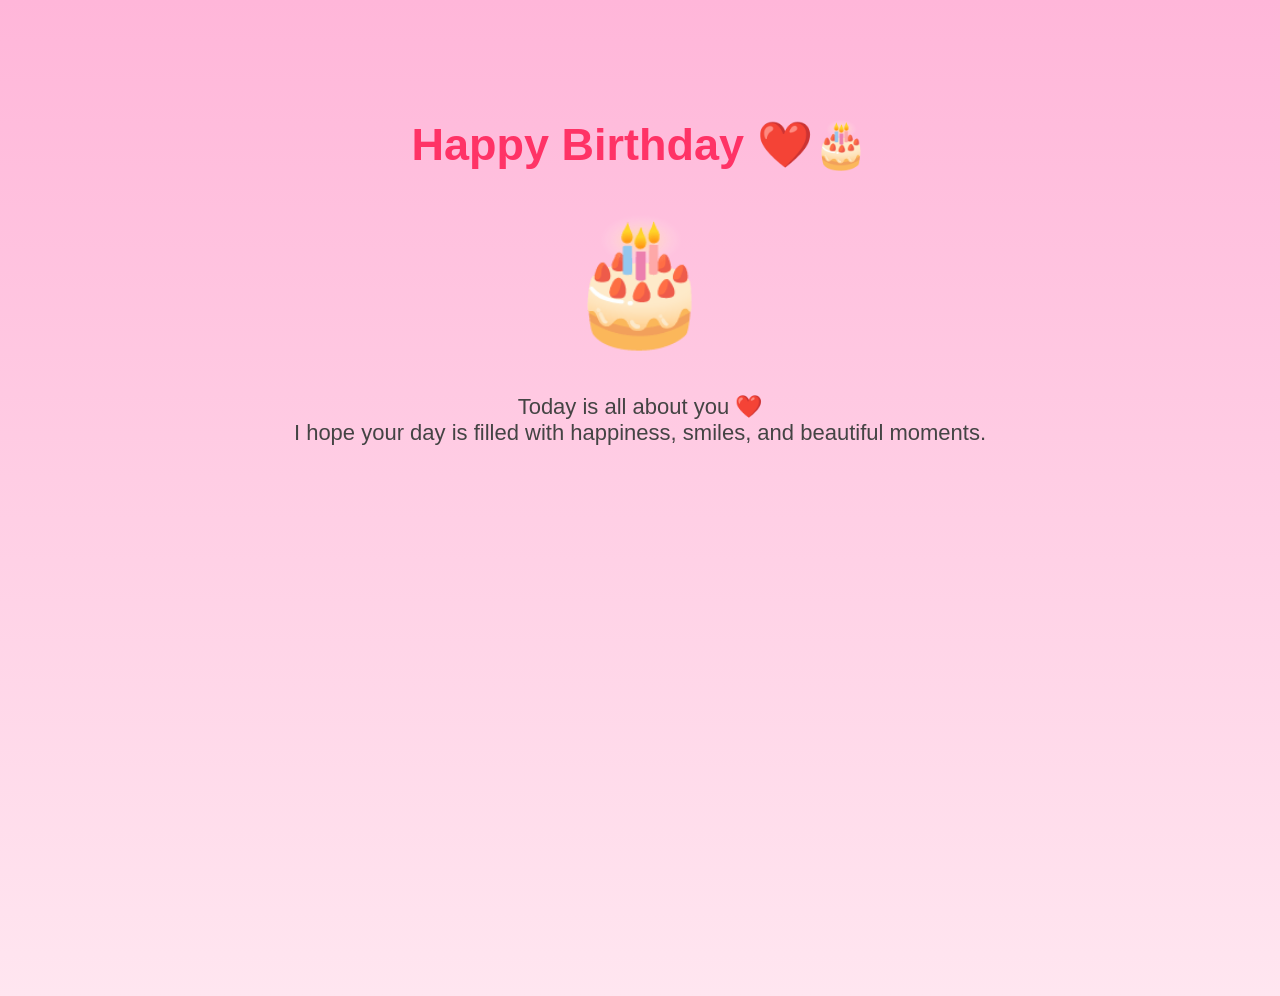
==== birthday.html @ 99fe35db "Create birthday.html" ====
<!DOCTYPE html>
<html>

<head>
    <title>Happy Birthday ❤️</title>

    <style>
        body {
            text-align: center;
            font-family: Arial, sans-serif;
            background: linear-gradient(to bottom, #ffb6d9, #ffe6f0);
            height: 100vh;
            overflow: hidden;
            padding-top: 80px;
        }

        h1 {
            font-size: 45px;
            color: #ff3366;
        }

        .cake {
            font-size: 120px;
            margin-top: 40px;
            animation: bounce 1.5s infinite;
        }

        p {
            font-size: 22px;
            color: #444;
            padding: 20px;
        }

        @keyframes bounce {
            0%,100% {
                transform: translateY(0);
            }

            50% {
                transform: translateY(-20px);
            }
        }
    </style>

</head>


<body>

<h1>Happy Birthday ❤️🎂</h1>

<div class="cake">🎂</div>

<p>
    Today is all about you ❤️<br>
    I hope your day is filled with happiness, smiles, and beautiful moments.
</p>


</body>

</html>
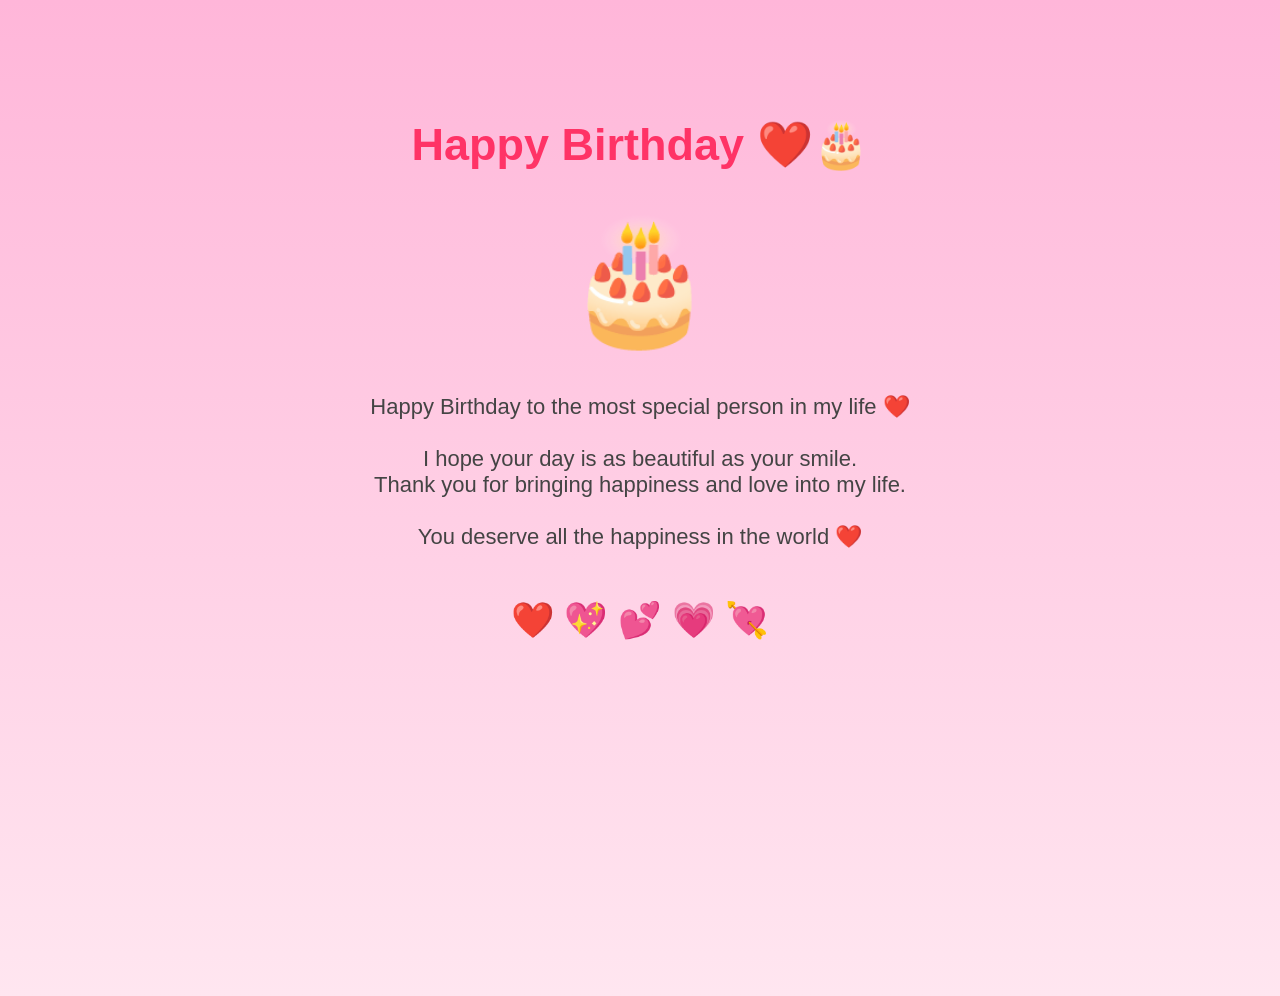
==== commit 45a8eb1d: "Update birthday.html" ====
--- a/birthday.html
+++ b/birthday.html
@@ -40,6 +40,25 @@
                 transform: translateY(-20px);
             }
         }
+        .hearts {
+    font-size: 35px;
+    margin-top: 30px;
+    animation: glow 1.5s infinite;
+}
+
+@keyframes glow {
+    0% {
+        transform: scale(1);
+    }
+
+    50% {
+        transform: scale(1.2);
+    }
+
+    100% {
+        transform: scale(1);
+    }
+}
     </style>
 
 </head>
@@ -52,9 +71,17 @@
 <div class="cake">🎂</div>
 
 <p>
-    Today is all about you ❤️<br>
-    I hope your day is filled with happiness, smiles, and beautiful moments.
+    Happy Birthday to the most special person in my life ❤️<br><br>
+
+    I hope your day is as beautiful as your smile.<br>
+    Thank you for bringing happiness and love into my life.<br><br>
+
+    You deserve all the happiness in the world ❤️
 </p>
+
+<div class="hearts">
+    ❤️ 💖 💕 💗 💘
+</div>
 
 
 </body>
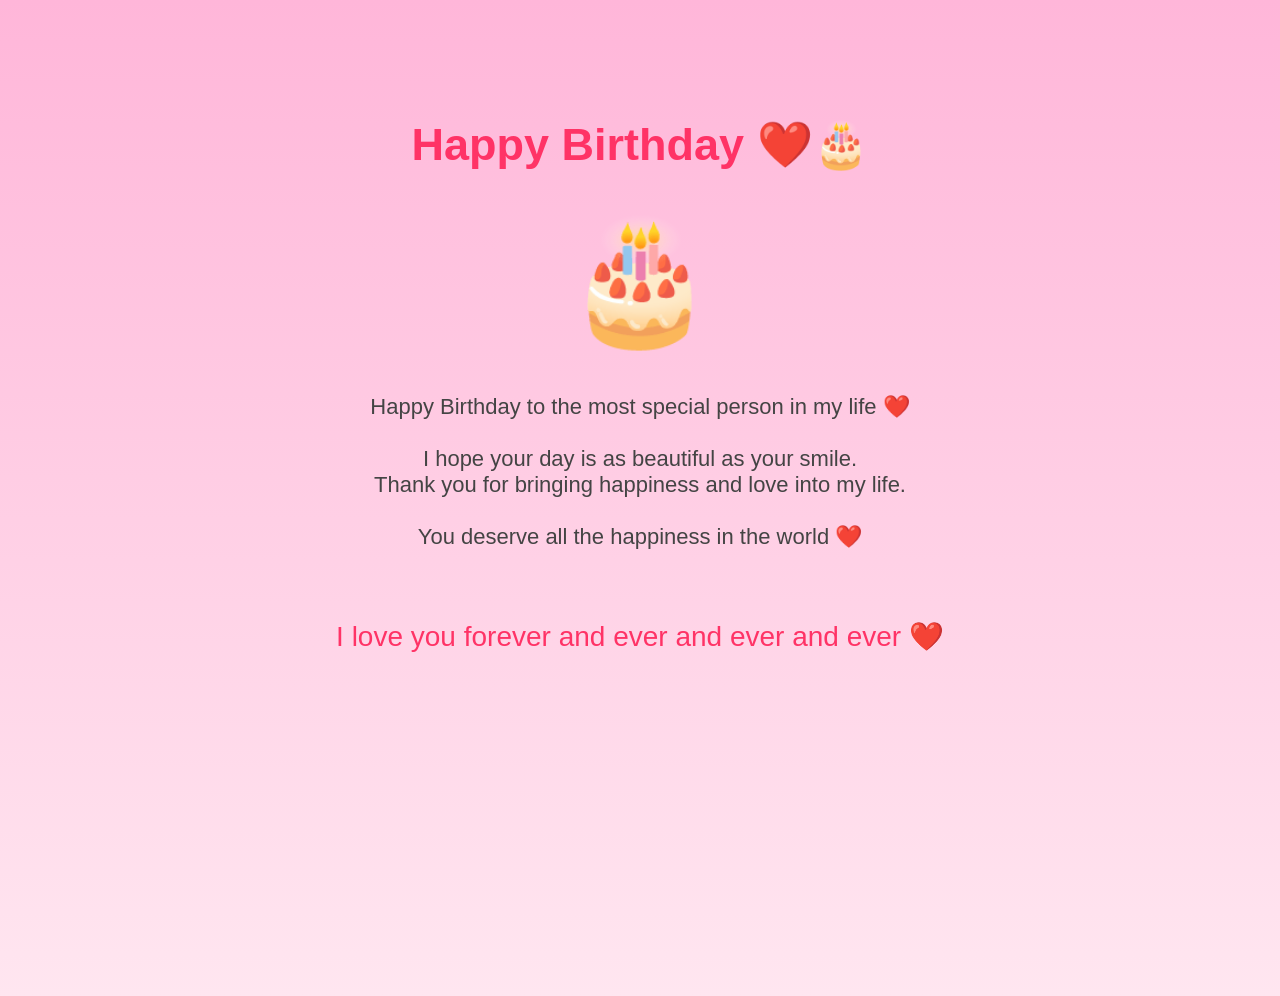
==== commit 16908a9a: "Update birthday.html" ====
--- a/birthday.html
+++ b/birthday.html
@@ -59,6 +59,26 @@
         transform: scale(1);
     }
 }
+        .final-message {
+    margin-top: 50px;
+    font-size: 28px;
+    color: #ff3366;
+    opacity: 0;
+    animation: appear 3s forwards;
+    animation-delay: 2s;
+}
+
+@keyframes appear {
+    from {
+        opacity: 0;
+        transform: translateY(30px);
+    }
+
+    to {
+        opacity: 1;
+        transform: translateY(0);
+    }
+}
     </style>
 
 </head>
@@ -77,10 +97,8 @@
     Thank you for bringing happiness and love into my life.<br><br>
 
     You deserve all the happiness in the world ❤️
-</p>
-
-<div class="hearts">
-    ❤️ 💖 💕 💗 💘
+<div class="final-message">
+    I love you forever and ever and ever and ever ❤️
 </div>
 
 
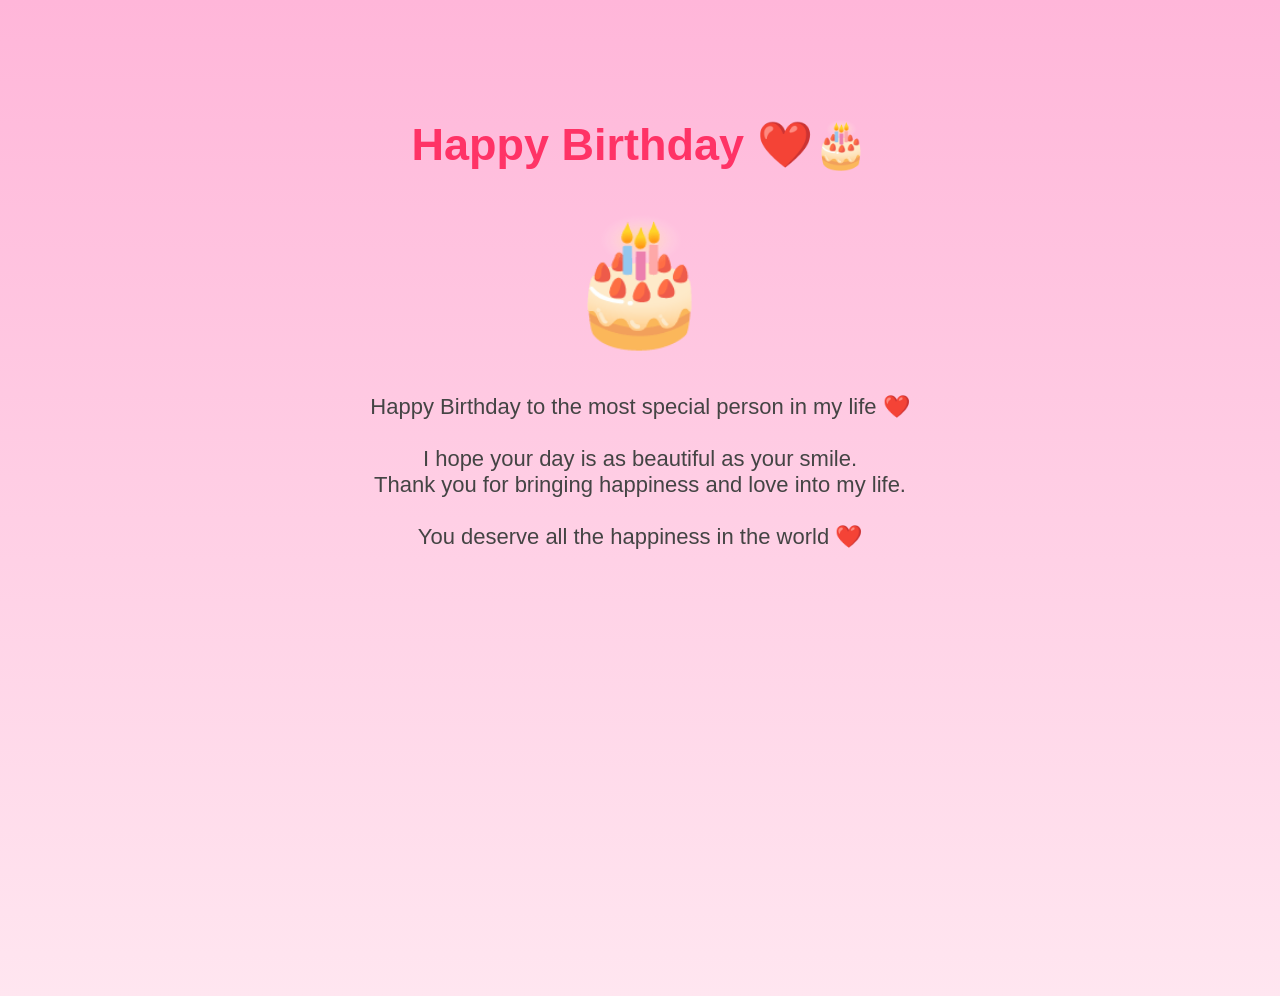
==== commit 534e36f6: "Update birthday.html" ====
--- a/birthday.html
+++ b/birthday.html
@@ -67,7 +67,10 @@
     animation: appear 3s forwards;
     animation-delay: 2s;
 }
-
+<div class="confetti">❤️</div>
+<div class="confetti">💖</div>
+<div class="confetti">💕</div>
+<div class="confetti">✨</div>
 @keyframes appear {
     from {
         opacity: 0;
@@ -77,6 +80,41 @@
     to {
         opacity: 1;
         transform: translateY(0);
+    }
+}
+        .confetti {
+    position: absolute;
+    top: -10%;
+    font-size: 25px;
+    animation: fall 6s linear infinite;
+}
+
+.confetti:nth-child(1) {
+    left: 10%;
+}
+
+.confetti:nth-child(2) {
+    left: 40%;
+    animation-delay: 2s;
+}
+
+.confetti:nth-child(3) {
+    left: 70%;
+    animation-delay: 4s;
+}
+
+.confetti:nth-child(4) {
+    left: 90%;
+    animation-delay: 1s;
+}
+
+@keyframes fall {
+    from {
+        transform: translateY(0) rotate(0deg);
+    }
+
+    to {
+        transform: translateY(110vh) rotate(360deg);
     }
 }
     </style>
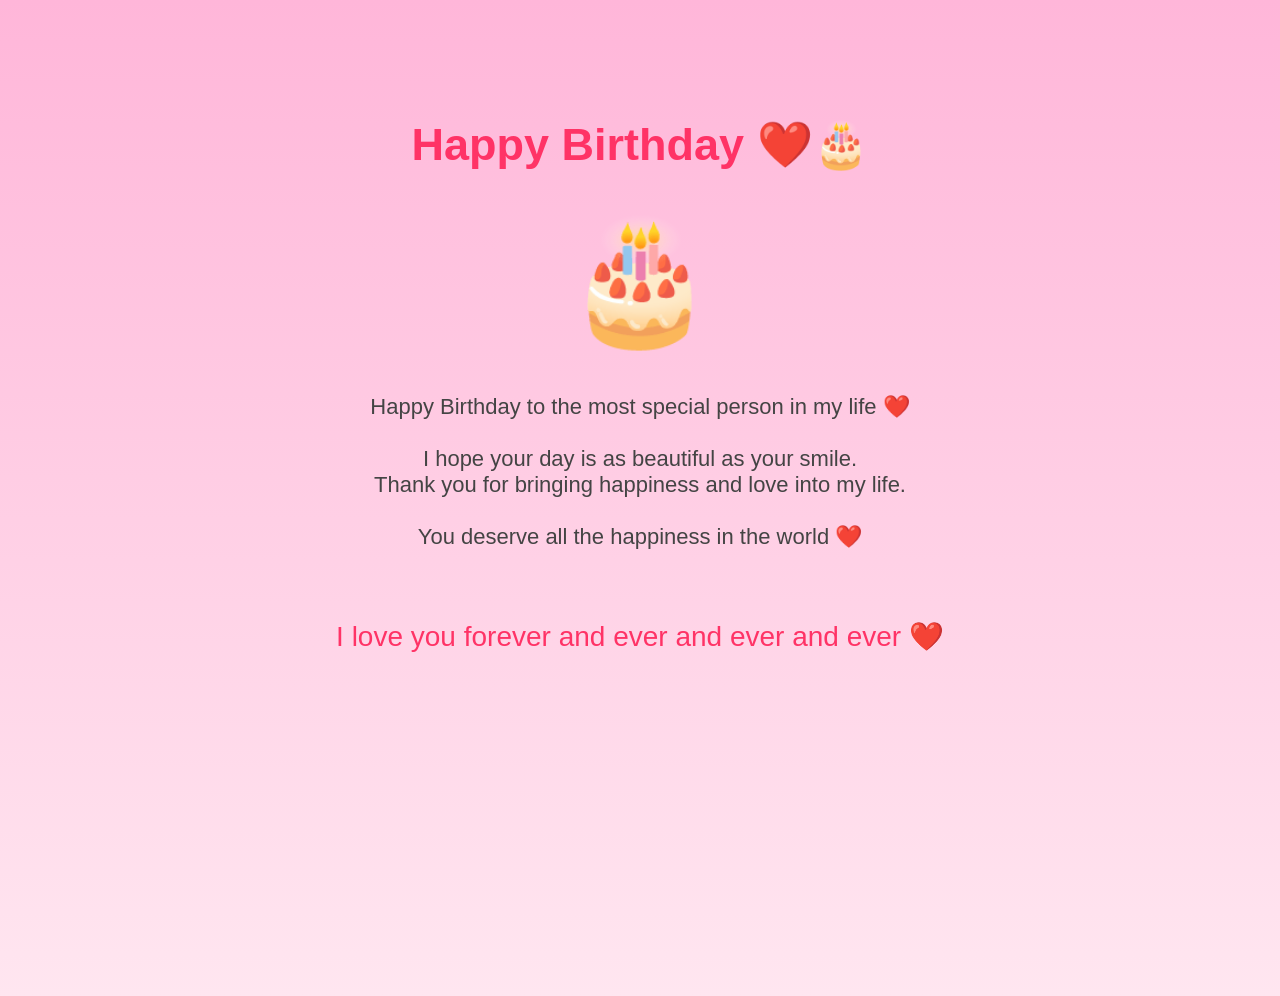
==== commit 5e6dfc50: "Update birthday.html" ====
--- a/birthday.html
+++ b/birthday.html
@@ -67,10 +67,7 @@
     animation: appear 3s forwards;
     animation-delay: 2s;
 }
-<div class="confetti">❤️</div>
-<div class="confetti">💖</div>
-<div class="confetti">💕</div>
-<div class="confetti">✨</div>
+
 @keyframes appear {
     from {
         opacity: 0;
@@ -138,7 +135,10 @@
 <div class="final-message">
     I love you forever and ever and ever and ever ❤️
 </div>
-
+<div class="confetti">❤️</div>
+<div class="confetti">💖</div>
+<div class="confetti">💕</div>
+<div class="confetti">✨</div>
 
 </body>
 
